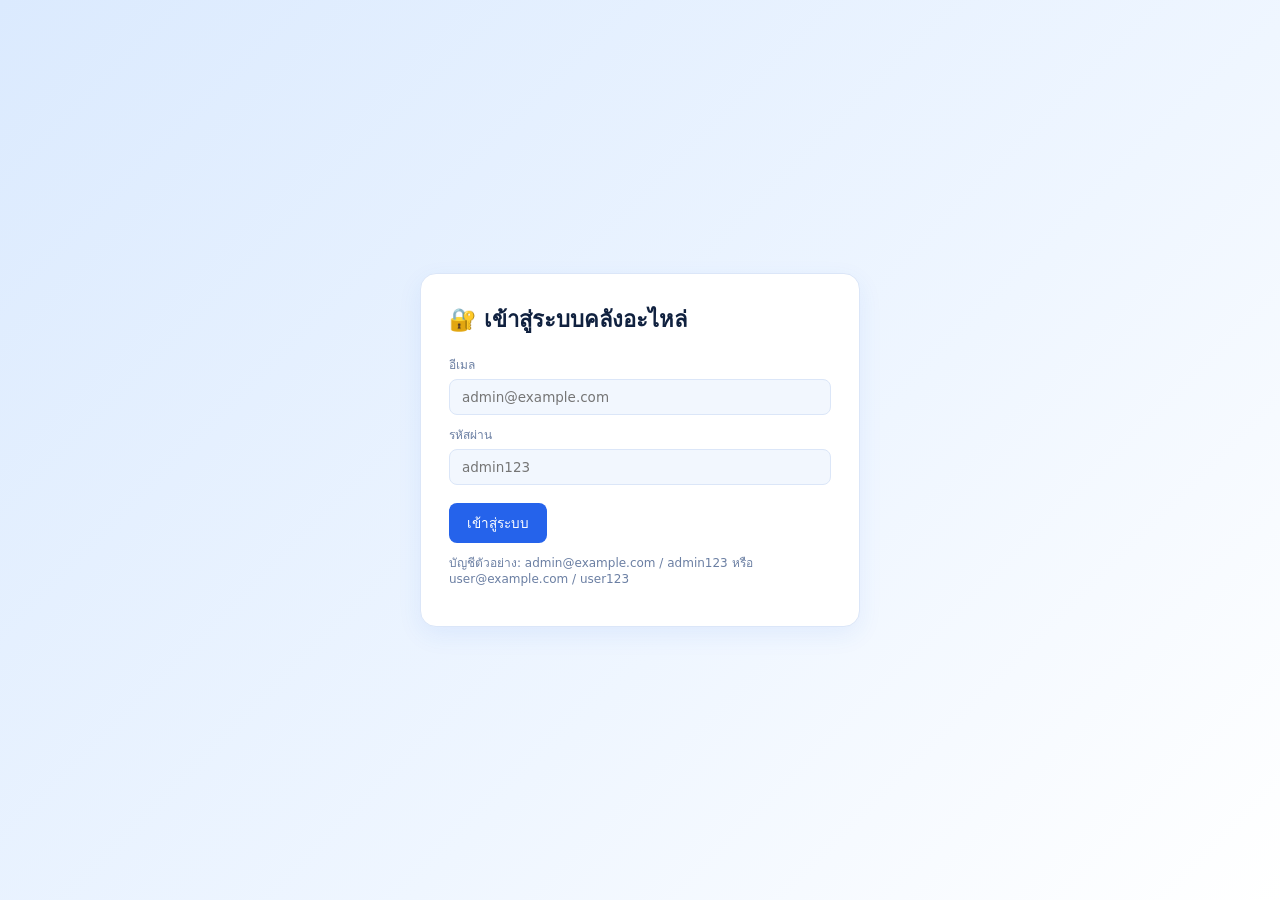
==== Spare_part_list_.html @ 5ebadc31 "Add files via upload" ====
<!DOCTYPE html>
<html lang="th">
<head>
<meta charset="UTF-8">
<meta name="viewport" content="width=device-width, initial-scale=1.0">
<title>Spare Part List — คลังอะไหล่</title>
<script src="https://cdnjs.cloudflare.com/ajax/libs/Chart.js/4.4.1/chart.umd.min.js"></script>
<script src="https://cdnjs.cloudflare.com/ajax/libs/jspdf/2.5.1/jspdf.umd.min.js"></script>
<script src="https://cdnjs.cloudflare.com/ajax/libs/jspdf-autotable/3.8.2/jspdf.plugin.autotable.min.js"></script>
<script src="https://cdnjs.cloudflare.com/ajax/libs/xlsx/0.18.5/xlsx.full.min.js"></script>
<link rel="stylesheet" href="styles.css">
</head>
<body>
<div id="login-screen" class="login-screen">
  <div class="login-card">
    <h2>🔐 เข้าสู่ระบบคลังอะไหล่</h2>
    <div class="form-group">
      <label>อีเมล</label>
      <input type="email" id="login-email" placeholder="admin@example.com">
    </div>
    <div class="form-group" style="margin-top:10px">
      <label>รหัสผ่าน</label>
      <input type="password" id="login-password" placeholder="admin123">
    </div>
    <div class="btn-row">
      <button class="btn btn-primary" onclick="handleLogin()">เข้าสู่ระบบ</button>
    </div>
    <div class="login-hint">บัญชีตัวอย่าง: admin@example.com / admin123 หรือ user@example.com / user123</div>
    <div id="login-message" class="login-message"></div>
  </div>
</div>

<div id="app-shell" class="shell hidden">
  <aside class="sidebar">
    <div class="sidebar-logo">
      <div class="logo-icon">⚙️</div>
      <div>
        <div class="logo-text">SpareParts</div>
        <div class="logo-sub">คลังอะไหล่</div>
      </div>
    </div>
    <nav>
      <div class="nav-section">หลัก</div>
      <div class="nav-item active" onclick="navigate('dashboard')">
        <span class="nav-icon">📊</span> Dashboard
      </div>
      <div class="nav-section">เบิกอะไหล่</div>
      <div class="nav-item" id="nav-shop" onclick="navigate('shop')">
        <span class="nav-icon">🛍️</span> เลือกอะไหล่
      </div>
      <div class="nav-item" id="nav-cart" onclick="navigate('cart')">
        <span class="nav-icon">🛒</span> ตะกร้าของฉัน
        <span class="nav-badge blue" id="cart-nav-badge" style="display:none">0</span>
      </div>
      <div class="nav-section">คลังสินค้า</div>
      <div class="nav-item" onclick="navigate('inventory')">
        <span class="nav-icon">📦</span> คลังอะไหล่
      </div>
      <div class="nav-item" id="nav-receive" onclick="navigate('receive')">
        <span class="nav-icon">⬇️</span> รับอะไหล่เข้า
      </div>
      <div class="nav-section">รายงาน</div>
      <div class="nav-item" id="nav-history" onclick="navigate('history')">
        <span class="nav-icon">📋</span> ประวัติการเบิก
      </div>
      <div class="nav-item" id="nav-lowstock" onclick="navigate('lowstock')">
        <span class="nav-icon">⚠️</span> แจ้งเตือนสต็อกต่ำ
        <span class="nav-badge" id="low-badge">0</span>
      </div>
      <div class="nav-item" onclick="navigate('recommend')">
        <span class="nav-icon">💡</span> ข้อแนะนำ
      </div>
    </nav>
  </aside>

  <main class="main">
    <div class="topbar">
      <div class="page-title" id="page-title">Dashboard</div>
      <div class="topbar-right">
        <div class="badge-alert" id="alert-btn" onclick="navigate('lowstock')" style="display:none">
          ⚠️ <span id="alert-count">0</span> รายการใกล้หมด
        </div>
        <button class="cart-fab" onclick="navigate('cart')" type="button" aria-label="ตะกร้าของฉัน" title="ตะกร้าของฉัน">
          🛒<span class="cart-count" id="cart-fab-badge" style="display:none">0</span>
        </button>
        <button class="theme-toggle" id="permission-toggle" onclick="openPermissionModal()" type="button" aria-label="Manage permissions" title="กำหนดสิทธิ์การใช้งาน">🔐</button>
        <button class="theme-toggle" id="theme-toggle" onclick="toggleTheme()" type="button" aria-label="Switch theme" title="สลับธีม">☾</button>
        <div class="local-pill" title="ข้อมูลบันทึกในเครื่องนี้ (localStorage)">🗄️ Local Storage</div>
        <div id="user-chip" class="user-chip" style="display:none"></div>
        <button id="logout-btn" class="btn btn-outline btn-sm" onclick="logout()" style="display:none">🚪 ออกระบบ</button>
        <div style="font-size:12px;color:var(--muted)" id="current-date"></div>
      </div>
    </div>

    <div class="content">
      <div class="page active" id="page-dashboard">
        <div class="stats-grid">
          <div class="stat-card blue">
            <div class="stat-label">อะไหล่ทั้งหมด</div>
            <div class="stat-value" id="stat-total">0</div>
            <div class="stat-sub">รายการในคลัง</div>
          </div>
          <div class="stat-card green">
            <div class="stat-label">รับเข้าเดือนนี้</div>
            <div class="stat-value" id="stat-received">0</div>
            <div class="stat-sub">รายการ</div>
          </div>
          <div class="stat-card amber">
            <div class="stat-label">เบิกเดือนนี้</div>
            <div class="stat-value" id="stat-withdrawn">0</div>
            <div class="stat-sub">รายการ</div>
          </div>
          <div class="stat-card red">
            <div class="stat-label">ใกล้หมดสต็อก</div>
            <div class="stat-value" id="stat-lowstock">0</div>
            <div class="stat-sub">รายการ</div>
          </div>
        </div>

        <div class="grid-3">
          <div class="card">
            <div class="card-header">
              <span class="card-title">การเบิกรายเดือน</span>
            </div>
            <div class="chart-container">
              <canvas id="chart-monthly"></canvas>
            </div>
          </div>
          <div class="card">
            <div class="card-header">
              <span class="card-title">ประเภทอะไหล่</span>
            </div>
            <div class="chart-container">
              <canvas id="chart-category"></canvas>
            </div>
          </div>
        </div>

        <div class="grid-2">
          <div class="card">
            <div class="card-header">
              <span class="card-title">อะไหล่ใกล้หมด</span>
              <span class="badge badge-red" id="dash-low-count">0 รายการ</span>
            </div>
            <div id="dash-lowstock-list"></div>
          </div>
          <div class="card">
            <div class="card-header">
              <span class="card-title">เบิกล่าสุด</span>
            </div>
            <div id="dash-recent-withdrawals"></div>
          </div>
        </div>
      </div>

      <div class="page" id="page-shop">
        <div id="shop-access-block" class="access-block hidden">คุณไม่มีสิทธิ์เบิกอะไหล่ในขณะนี้ โปรดติดต่อผู้ดูแลระบบ</div>
        <div id="shop-wrapper">
          <div class="card" style="margin-bottom:16px">
            <div class="search-bar" style="margin-bottom:0">
              <input type="text" id="shop-search" placeholder="🔍 ค้นหาชื่อหรือรหัสอะไหล่..." oninput="renderShop()">
              <select id="shop-cat" onchange="renderShop()">
                <option value="">ทุกประเภท</option>
              </select>
            </div>
          </div>
          <div class="shop-grid" id="shop-grid"></div>
        </div>
      </div>

      <div class="page" id="page-cart">
        <div id="cart-access-block" class="access-block hidden">คุณไม่มีสิทธิ์เบิกอะไหล่ในขณะนี้ โปรดติดต่อผู้ดูแลระบบ</div>
        <div id="cart-wrapper">
          <div class="grid-3">
            <div class="card">
              <div class="card-header">
                <span class="card-title">รายการในตะกร้า</span>
                <button class="btn btn-outline btn-sm" onclick="clearCart()">🗑️ ล้างตะกร้า</button>
              </div>
              <div id="cart-empty" class="empty hidden"><div class="empty-icon">🛒</div>ยังไม่มีอะไหล่ในตะกร้า<br><button class="btn btn-primary btn-sm" style="margin-top:14px" onclick="navigate('shop')">ไปเลือกอะไหล่</button></div>
              <div class="cart-list" id="cart-list"></div>
              <div class="cart-summary-bar hidden" id="cart-summary">
                <span style="color:var(--muted)">จำนวนรายการทั้งหมด</span>
                <span class="cart-total-badge"><span id="cart-total-count">0</span> ชิ้น</span>
              </div>
            </div>
            <div class="card hidden" id="cart-checkout-form">
              <div class="card-header"><span class="card-title">ยืนยันการเบิก</span></div>
              <div class="form-group">
                <label>คนเบิก</label>
                <input type="text" id="cart-withdrawer" placeholder="ชื่อ-สกุล">
              </div>
              <div class="form-group" style="margin-top:12px">
                <label>วันที่เบิก</label>
                <input type="date" id="cart-date">
              </div>
              <div class="form-group" style="margin-top:12px">
                <label>ผู้อนุมัติ</label>
                <select id="cart-approver">
                  <option value="สมชาย วิศวกร">สมชาย วิศวกร</option>
                  <option value="วิภา หัวหน้าคลัง">วิภา หัวหน้าคลัง</option>
                  <option value="ประยุทธ์ ผู้จัดการ">ประยุทธ์ ผู้จัดการ</option>
                </select>
              </div>
              <div class="form-group" style="margin-top:12px">
                <label>ใช้กับเครื่องจักร (Machine ID)</label>
                <input type="text" id="cart-machine" placeholder="เช่น TRIM-L01, GLUE-02">
              </div>
              <div class="btn-row">
                <button class="btn btn-primary" onclick="checkoutCart()">✅ ยืนยันการเบิก</button>
              </div>
            </div>
          </div>
        </div>
      </div>

      <div class="page" id="page-inventory">
        <div class="card">
          <div class="card-header">
            <span class="card-title">คลังอะไหล่ทั้งหมด</span>
            <div style="display:flex;gap:8px;flex-wrap:wrap">
              <button class="btn btn-outline btn-sm" onclick="exportExcel()">📊 Excel</button>
              <button class="btn btn-outline btn-sm" onclick="exportPDF()">📄 PDF</button>
              <button class="btn btn-primary btn-sm" onclick="openAddPart()">+ เพิ่มอะไหล่</button>
              <button class="btn btn-outline btn-sm" onclick="navigate('receive')">+ รับเข้า</button>
            </div>
          </div>
          <div class="search-bar">
            <input type="text" id="inv-search" placeholder="🔍 ค้นหาชื่อหรือรหัสอะไหล่..." oninput="renderInventory()">
            <select id="inv-cat" onchange="renderInventory()">
              <option value="">ทุกประเภท</option>
            </select>
          </div>
          <div class="table-wrap">
            <table>
              <thead>
                <tr>
                  <th>รหัส</th><th>รูปภาพ</th><th>ชื่ออะไหล่</th><th>ประเภท</th><th>จำนวน</th>
                  <th>ขั้นต่ำ</th><th>สถานะ</th><th>ที่เก็บ</th><th>อัปเดต</th><th></th>
                </tr>
              </thead>
              <tbody id="inv-tbody"></tbody>
            </table>
          </div>
        </div>
      </div>

      <div class="page" id="page-receive">
        <div class="card" style="max-width:680px">
          <div class="card-header">
            <span class="card-title">รับอะไหล่เข้าคลัง</span>
          </div>
          <div id="receive-access-block" class="access-block hidden">คุณไม่มีสิทธิ์รับอะไหล่เข้าในขณะนี้ โปรดติดต่อผู้ดูแลระบบ</div>
          <div id="receive-form-wrapper">
          <div class="form-grid">
            <div class="form-group">
              <label>วันที่รับเข้า</label>
              <input type="date" id="r-date">
            </div>
            <div class="form-group">
              <label>ผู้รับเข้า</label>
              <input type="text" id="r-receiver" placeholder="ชื่อ-สกุล">
            </div>
            <div class="form-group full">
              <label>ชื่ออะไหล่</label>
              <input type="text" id="r-name" placeholder="เช่น Bearing 6205-2RS">
            </div>
            <div class="form-group">
              <label>รหัสอะไหล่</label>
              <input type="text" id="r-code" placeholder="เช่น BRG-6205">
            </div>
            <div class="form-group">
              <label>ประเภท</label>
              <select id="r-category">
                <option value="Bearing">Bearing</option>
                <option value="Belt">Belt / สายพาน</option>
                <option value="Seal">Seal / โอริง</option>
                <option value="Sensor">Sensor</option>
                <option value="Motor">Motor / มอเตอร์</option>
                <option value="Cylinder">Cylinder / กระบอก</option>
                <option value="Gear">Gear / เฟือง</option>
                <option value="Filter">Filter</option>
                <option value="Other">อื่นๆ</option>
              </select>
            </div>
            <div class="form-group">
              <label>จำนวนที่รับเข้า</label>
              <input type="number" id="r-qty" placeholder="0" min="1">
            </div>
            <div class="form-group">
              <label>จำนวนขั้นต่ำ (แจ้งเตือน)</label>
              <input type="number" id="r-minqty" placeholder="5" min="0" value="5">
            </div>
            <div class="form-group">
              <label>ที่เก็บ (Bin/Shelf)</label>
              <input type="text" id="r-location" placeholder="เช่น A1-03">
            </div>
            <div class="form-group full">
              <label>แนบรูปภาพ (ตัวเลือก)</label>
              <input type="text" id="r-image-url" placeholder="ลิงก์รูปภาพ (ถ้ามี)">
            </div>
            <div class="form-group full">
              <label>หรือเลือกไฟล์รูปภาพ</label>
              <input type="file" id="r-image-file" accept="image/*">
            </div>
            <div class="form-group full">
              <label>ตัวอย่างภาพ</label>
              <div id="r-image-preview" class="img-preview">ไม่มีรูปภาพ</div>
            </div>
          </div>
          <div class="btn-row">
            <button class="btn btn-success" onclick="receivePart()">✅ บันทึกรับเข้า</button>
            <button class="btn btn-outline" onclick="clearReceiveForm()">ล้างฟอร์ม</button>
          </div>
          </div>
        </div>
      </div>

      <div class="page" id="page-history">
        <div class="card">
          <div class="card-header">
            <span class="card-title">ประวัติการเบิกอะไหล่</span>
            <div style="display:flex;gap:8px">
              <button class="btn btn-outline btn-sm" onclick="exportHistoryExcel()">📊 Excel</button>
              <button class="btn btn-outline btn-sm" onclick="exportHistoryPDF()">📄 PDF</button>
            </div>
          </div>
          <div class="search-bar">
            <input type="text" id="hist-search" placeholder="🔍 ค้นหาชื่อ/รหัส/เครื่องจักร..." oninput="renderHistory()">
            <input type="date" id="hist-date-from" onchange="renderHistory()" title="จากวันที่">
            <input type="date" id="hist-date-to" onchange="renderHistory()" title="ถึงวันที่">
            <select id="hist-machine" onchange="renderHistory()">
              <option value="">ทุกเครื่องจักร</option>
            </select>
          </div>
          <div class="table-wrap">
            <table>
              <thead>
                <tr>
                  <th>#</th><th>วันที่</th><th>รหัส</th><th>ชื่ออะไหล่</th>
                  <th>จำนวน</th><th>คนเบิก</th><th>เครื่องจักร</th><th>ผู้อนุมัติ</th>
                </tr>
              </thead>
              <tbody id="hist-tbody"></tbody>
            </table>
          </div>
        </div>
      </div>

      <div class="page" id="page-lowstock">
        <div class="card">
          <div class="card-header">
            <span class="card-title">อะไหล่ที่ต้องสั่งซื้อ / ใกล้หมด</span>
            <span class="badge badge-red" id="lowstock-count">0 รายการ</span>
          </div>
          <div class="table-wrap">
            <table>
              <thead>
                <tr>
                  <th>รหัส</th><th>ชื่ออะไหล่</th><th>ประเภท</th>
                  <th>คงเหลือ</th><th>ขั้นต่ำ</th><th>ที่เก็บ</th><th>สถานะ</th><th></th>
                </tr>
              </thead>
              <tbody id="ls-tbody"></tbody>
            </table>
          </div>
        </div>
      </div>

      <div class="page" id="page-recommend">
        <div class="grid-2">
          <div class="card">
            <div class="card-header"><span class="card-title">อะไหล่มักใช้คู่กัน</span></div>
            <div id="rec-pair-list"></div>
          </div>
          <div class="card">
            <div class="card-header"><span class="card-title">เครื่องจักรใช้อะไหล่บ่อย</span></div>
            <div id="rec-machine-list"></div>
          </div>
        </div>
        <div class="card">
          <div class="card-header"><span class="card-title">คำแนะนำจากระบบ</span></div>
          <div id="rec-advice-list"></div>
        </div>
      </div>
    </div>
  </main>
</div>

<div class="toast-wrap" id="toast-wrap"></div>
<div class="modal-bg" id="permission-modal-bg">
  <div class="modal" style="max-width:420px">
    <div class="modal-close" onclick="closePermissionModal()">×</div>
    <div class="modal-title">🔐 กำหนดสิทธิ์การใช้งาน</div>
    <div style="display:flex;flex-direction:column;gap:10px">
      <label style="display:flex;align-items:center;justify-content:space-between">
        <span>สิทธิ์ User สำหรับรับเข้า</span>
        <input type="checkbox" id="perm-receive">
      </label>
      <label style="display:flex;align-items:center;justify-content:space-between">
        <span>สิทธิ์ User สำหรับเบิก</span>
        <input type="checkbox" id="perm-withdraw">
      </label>
    </div>
    <div class="btn-row">
      <button class="btn btn-primary" onclick="savePermissions()">บันทึกสิทธิ์</button>
      <button class="btn btn-outline" onclick="closePermissionModal()">ปิด</button>
    </div>
  </div>
</div>
<div class="image-preview-modal" id="image-preview-modal" onclick="closeImagePreview()">
  <span class="image-preview-close" onclick="closeImagePreview(event)">×</span>
  <img id="image-preview-img" src="" alt="Preview">
</div>

<div class="modal-bg" id="edit-modal-bg">
  <div class="modal">
    <span class="modal-close" onclick="closeEditModal()">✕</span>
    <div class="modal-title" id="edit-modal-title">✏️ เพิ่ม/แก้ไขอะไหล่</div>
    <div class="form-grid">
      <div class="form-group full">
        <label>ชื่ออะไหล่</label>
        <input type="text" id="edit-name" placeholder="เช่น Bearing 6205-2RS">
      </div>
      <div class="form-group full">
        <label>รูปภาพ (เลือกไฟล์หรือใส่ URL)</label>
        <input type="file" id="edit-image-file" accept="image/*">
        <input type="text" id="edit-image-url" placeholder="https://... หรือ data:image/..." style="margin-top:8px">
        <div class="img-preview" id="edit-image-preview">ไม่มีรูปภาพ</div>
      </div>
      <div class="form-group">
        <label>รหัสอะไหล่</label>
        <input type="text" id="edit-code" placeholder="เช่น BRG-6205">
      </div>
      <div class="form-group">
        <label>ประเภท</label>
        <select id="edit-category">
          <option value="Bearing">Bearing</option>
          <option value="Belt">Belt / สายพาน</option>
          <option value="Seal">Seal / โอริง</option>
          <option value="Sensor">Sensor</option>
          <option value="Motor">Motor / มอเตอร์</option>
          <option value="Cylinder">Cylinder / กระบอก</option>
          <option value="Gear">Gear / เฟือง</option>
          <option value="Filter">Filter</option>
          <option value="Other">อื่นๆ</option>
        </select>
      </div>
      <div class="form-group">
        <label>จำนวนคงเหลือ</label>
        <input type="number" id="edit-qty" min="0" value="0">
      </div>
      <div class="form-group">
        <label>ขั้นต่ำแจ้งเตือน</label>
        <input type="number" id="edit-minqty" min="0" value="5">
      </div>
      <div class="form-group full">
        <label>ที่เก็บ</label>
        <input type="text" id="edit-location" placeholder="เช่น A1-03">
      </div>
    </div>
    <div class="btn-row">
      <button class="btn btn-primary" onclick="saveEditedPart()">💾 บันทึก</button>
      <button class="btn btn-outline" onclick="closeEditModal()">ยกเลิก</button>
    </div>
  </div>
</div>

<div class="modal-bg" id="modal-bg">
  <div class="modal">
    <span class="modal-close" onclick="closeModal()">✕</span>
    <div class="modal-title">🛒 สั่งซื้อ / เติมสต็อก</div>
    <p style="color:var(--muted);font-size:13px;margin-bottom:16px">กรอกจำนวนที่ต้องการสั่งซื้อเพิ่ม</p>
    <div class="form-group">
      <label>อะไหล่</label>
      <input type="text" id="modal-part-name" readonly style="opacity:.7">
    </div>
    <div class="form-group" style="margin-top:10px">
      <label>จำนวนที่สั่งซื้อ</label>
      <input type="number" id="modal-qty" placeholder="0" min="1">
    </div>
    <div class="btn-row">
      <button class="btn btn-primary" onclick="confirmRestock()">✅ ยืนยัน</button>
      <button class="btn btn-outline" onclick="closeModal()">ยกเลิก</button>
    </div>
  </div>
</div>

<script src="app.js"></script>
</body>
</html>
---- styles.css ----
:root {
  --bg: #eef4fd;
  --surface: #ffffff;
  --surface2: #f2f7fe;
  --border: #dbe6f8;
  --accent: #2563eb;
  --accent2: #3b82f6;
  --accent-soft: rgba(37, 99, 235, 0.09);
  --green: #16a34a;
  --amber: #d97706;
  --red: #dc2626;
  --text: #10213f;
  --muted: #6b7fa3;
  --divider: rgba(37, 99, 235, 0.08);
  --font: 'Segoe UI', system-ui, sans-serif;
  --mono: 'Consolas', monospace;
  --radius: 12px;
  --shadow: 0 8px 24px rgba(37, 99, 235, 0.08);
}

body.dark-mode {
  --bg: #070b16;
  --surface: #0f1729;
  --surface2: #161f36;
  --border: #223055;
  --accent: #3b82f6;
  --accent2: #60a5fa;
  --accent-soft: rgba(59, 130, 246, 0.16);
  --green: #2ecf95;
  --amber: #f5a623;
  --red: #ff5f5f;
  --text: #eef3ff;
  --muted: #8ea0c9;
  --divider: rgba(255, 255, 255, 0.08);
  --shadow: 0 8px 28px rgba(0, 0, 0, 0.45);
}
* { box-sizing: border-box; margin: 0; padding: 0; }
body { background: var(--bg); color: var(--text); font-family: var(--font); font-size: 14px; min-height: 100vh; transition: background 0.2s ease, color 0.2s ease; }

/* LAYOUT */
.shell { display: flex; min-height: 100vh; }
.sidebar {
  width: 220px; min-height: 100vh; background: var(--surface);
  border-right: 1px solid var(--border); display: flex; flex-direction: column;
  position: fixed; top: 0; left: 0; bottom: 0; z-index: 100;
}
.sidebar-logo {
  padding: 24px 20px 18px; border-bottom: 1px solid var(--border);
  display: flex; align-items: center; gap: 10px;
}
.logo-icon { width: 32px; height: 32px; background: linear-gradient(135deg, var(--accent), var(--accent2)); border-radius: 9px;
  display: flex; align-items: center; justify-content: center; font-size: 16px; color: #fff; }
.logo-text { font-weight: 700; font-size: 15px; letter-spacing: 0.3px; }
.logo-sub { font-size: 10px; color: var(--muted); }
nav { flex: 1; padding: 12px 0; }
.nav-section { padding: 8px 16px 4px; font-size: 10px; text-transform: uppercase; letter-spacing: 1px; color: var(--muted); }
.nav-item {
  display: flex; align-items: center; gap: 10px; padding: 9px 20px;
  color: var(--muted); cursor: pointer; border-left: 3px solid transparent;
  transition: all 0.15s; font-size: 13.5px;
}
.nav-item:hover { color: var(--text); background: var(--accent-soft); }
.nav-item.active { color: var(--accent); border-left-color: var(--accent); background: var(--accent-soft); }
.nav-item.disabled { opacity: 0.45; pointer-events: none; }
.nav-icon { font-size: 15px; width: 18px; text-align: center; }
.nav-badge { margin-left: auto; background: var(--red); color: #fff; font-size: 10px; padding: 1px 6px; border-radius: 10px; }
.nav-badge.blue { background: var(--accent); }
.main { margin-left: 220px; flex: 1; }
.topbar {
  position: sticky; top: 0; z-index: 50; background: color-mix(in srgb, var(--surface) 90%, transparent); backdrop-filter: blur(8px);
  border-bottom: 1px solid var(--border); padding: 14px 28px;
  display: flex; align-items: center; justify-content: space-between;
}
.page-title { font-size: 17px; font-weight: 600; }
.topbar-right { display: flex; align-items: center; gap: 12px; }
.badge-alert {
  background: var(--red); color: #fff; font-size: 11px; font-weight: 600;
  padding: 3px 10px; border-radius: 20px; display: flex; align-items: center; gap: 5px; cursor: pointer;
}
.cart-fab {
  position: relative; display: inline-flex; align-items: center; justify-content: center;
  width: 38px; height: 38px; border-radius: 50%; border: 1px solid var(--border);
  background: var(--surface2); color: var(--text); cursor: pointer; font-size: 16px;
  transition: transform 0.15s ease, border-color 0.15s ease, background 0.15s ease;
}
.cart-fab:hover { transform: translateY(-1px); border-color: var(--accent); background: var(--accent-soft); }
.cart-fab .cart-count {
  position: absolute; top: -5px; right: -5px; background: var(--red); color: #fff;
  font-size: 10px; font-weight: 700; min-width: 17px; height: 17px; border-radius: 50%;
  display: flex; align-items: center; justify-content: center; padding: 0 3px; border: 2px solid var(--surface);
}
.local-pill {
  display: inline-flex; align-items: center; gap: 6px; padding: 6px 10px;
  border-radius: 999px; font-size: 11px; font-weight: 600;
  background: var(--accent-soft); color: var(--accent); border: 1px solid rgba(37,99,235,0.2);
}
.local-pill::before { content: ''; width: 7px; height: 7px; border-radius: 50%; background: var(--green); }
.theme-toggle {
  border: 1px solid var(--border); background: var(--surface2); color: var(--text);
  width: 38px; height: 38px; border-radius: 50%; cursor: pointer; font-size: 15px;
  display: inline-flex; align-items: center; justify-content: center; transition: transform 0.2s ease, background 0.2s ease, border-color 0.2s ease;
}
.theme-toggle:hover { transform: translateY(-1px); border-color: var(--accent); background: var(--accent-soft); }
.content { padding: 24px 28px; }

/* CARDS */
.card {
  background: var(--surface); border: 1px solid var(--border); border-radius: var(--radius);
  padding: 20px; box-shadow: var(--shadow);
}
.card-header { display: flex; align-items: center; justify-content: space-between; margin-bottom: 16px; flex-wrap: wrap; gap: 10px; }
.card-title { font-size: 13px; font-weight: 600; text-transform: uppercase; letter-spacing: 0.5px; color: var(--muted); }

/* STATS GRID */
.stats-grid { display: grid; grid-template-columns: repeat(4, 1fr); gap: 16px; margin-bottom: 20px; }
.stat-card {
  background: var(--surface); border: 1px solid var(--border); border-radius: var(--radius);
  padding: 18px 20px; position: relative; overflow: hidden;
}
.stat-card::before {
  content: ''; position: absolute; top: 0; left: 0; right: 0; height: 3px;
}
.stat-card.blue::before { background: linear-gradient(90deg, var(--accent), var(--accent2)); }
.stat-card.green::before { background: var(--green); }
.stat-card.amber::before { background: var(--amber); }
.stat-card.red::before { background: var(--red); }
.stat-label { font-size: 11px; color: var(--muted); text-transform: uppercase; letter-spacing: 0.5px; margin-bottom: 8px; }
.stat-value { font-size: 28px; font-weight: 700; font-family: var(--mono); }
.stat-sub { font-size: 11px; color: var(--muted); margin-top: 4px; }

/* GRID LAYOUTS */
.grid-2 { display: grid; grid-template-columns: 1fr 1fr; gap: 16px; margin-bottom: 20px; }
.grid-3 { display: grid; grid-template-columns: 2fr 1fr; gap: 16px; margin-bottom: 20px; }

/* TABLE */
.table-wrap { overflow-x: auto; }
table { width: 100%; border-collapse: collapse; font-size: 13px; }
th { text-align: left; padding: 10px 12px; font-size: 11px; text-transform: uppercase; letter-spacing: 0.5px; color: var(--muted); border-bottom: 1px solid var(--border); }
td { padding: 10px 12px; border-bottom: 1px solid var(--divider); }
tr:hover td { background: var(--accent-soft); }
tr:last-child td { border-bottom: none; }

/* BADGES */
.badge { display: inline-block; padding: 2px 8px; border-radius: 6px; font-size: 11px; font-weight: 600; }
.badge-green { background: rgba(22,163,74,0.12); color: var(--green); }
.badge-amber { background: rgba(217,119,6,0.12); color: var(--amber); }
.badge-red { background: rgba(220,38,38,0.12); color: var(--red); }
.badge-blue { background: rgba(37,99,235,0.12); color: var(--accent); }

/* FORMS */
.form-grid { display: grid; grid-template-columns: 1fr 1fr; gap: 14px; }
.form-group { display: flex; flex-direction: column; gap: 5px; }
.form-group.full { grid-column: 1/-1; }
label { font-size: 12px; color: var(--muted); font-weight: 500; }
input, select, textarea {
  background: var(--surface2); border: 1px solid var(--border); border-radius: 8px;
  color: var(--text); padding: 9px 12px; font-size: 13.5px; font-family: var(--font);
  transition: border-color 0.15s; outline: none;
}
input:focus, select:focus, textarea:focus { border-color: var(--accent); }
select option { background: var(--surface2); }
.btn {
  display: inline-flex; align-items: center; gap: 7px; padding: 9px 18px;
  border-radius: 8px; border: none; cursor: pointer; font-size: 13.5px; font-weight: 500;
  font-family: var(--font); transition: all 0.15s;
}
.btn-primary { background: var(--accent); color: #fff; }
.btn-primary:hover { background: var(--accent2); }
.btn-primary:disabled { opacity: 0.5; cursor: not-allowed; }
.btn-success { background: var(--green); color: #06210f; }
.btn-success:hover { opacity: 0.88; }
.btn-outline { background: transparent; border: 1px solid var(--border); color: var(--text); }
.btn-outline:hover { border-color: var(--accent); color: var(--accent); }
.btn-danger { background: rgba(220,38,38,0.1); color: var(--red); border: 1px solid rgba(220,38,38,0.25); }
.btn-sm { padding: 5px 11px; font-size: 12px; }
.btn-row { display: flex; gap: 10px; margin-top: 18px; flex-wrap: wrap; }

/* LOGIN / APP STATE */
.hidden { display: none !important; }
.login-screen {
  position: fixed; inset: 0; z-index: 1000; background: linear-gradient(135deg, #dbeafe, #eff6ff 60%, #ffffff);
  display: flex; align-items: center; justify-content: center; padding: 24px;
}
body.dark-mode .login-screen {
  background: linear-gradient(135deg, rgba(7,11,22,0.98), rgba(15,23,41,0.94));
}
.login-card {
  width: min(440px, 100%); background: var(--surface); border: 1px solid var(--border); border-radius: 16px;
  padding: 28px; box-shadow: var(--shadow);
}
.login-card h2 { font-size: 22px; margin-bottom: 18px; }
.login-hint { font-size: 12px; color: var(--muted); margin-top: 10px; }
.login-message { margin-top: 12px; color: var(--red); font-size: 13px; }
.user-chip {
  display: inline-flex; align-items: center; gap: 8px; padding: 7px 10px; border-radius: 999px;
  background: var(--accent-soft); color: var(--accent); border: 1px solid rgba(37, 99, 235, 0.2);
  font-size: 12px;
}
.img-preview {
  margin-top: 8px; width: 100%; min-height: 84px; border: 1px dashed var(--border); border-radius: 8px;
  display: flex; align-items: center; justify-content: center; background: var(--surface2); overflow: hidden;
}
.img-preview img { width: 100%; height: 100%; object-fit: cover; }
.thumb { width: 48px; height: 48px; object-fit: cover; border-radius: 8px; border: 1px solid var(--border); cursor: zoom-in; transition: transform 0.18s ease, box-shadow 0.18s ease; }
.thumb:hover { transform: scale(3.2); box-shadow: 0 12px 28px rgba(0,0,0,0.25); z-index: 20; position: relative; }

.image-preview-modal {
  position: fixed; inset: 0; z-index: 300; background: rgba(10,20,40,0.72); backdrop-filter: blur(4px);
  display: none; align-items: center; justify-content: center; padding: 24px;
}
.image-preview-modal.open { display: flex; }
.image-preview-modal img {
  max-width: 92vw; max-height: 86vh; border-radius: 14px; border: 2px solid rgba(255,255,255,0.3);
  box-shadow: 0 20px 45px rgba(0,0,0,0.3); object-fit: contain; background: var(--surface);
}
.image-preview-close {
  position: absolute; top: 18px; right: 20px; color: white; font-size: 28px; cursor: pointer;
}

/* PAGE SECTION */
.page { display: none; }
.page.active { display: block; }

/* SEARCH BAR */
.search-bar { display: flex; gap: 10px; margin-bottom: 16px; align-items: center; flex-wrap: wrap; }
.search-bar input { flex: 1; min-width: 180px; }
.search-bar select { width: 160px; }

/* LOW STOCK LIST */
.low-stock-item {
  display: flex; align-items: center; justify-content: space-between;
  padding: 10px 0; border-bottom: 1px solid var(--divider);
}
.low-stock-item:last-child { border-bottom: none; }
.ls-name { font-weight: 500; font-size: 13px; }
.ls-code { font-size: 11px; color: var(--muted); font-family: var(--mono); }
.ls-bar-wrap { flex: 1; margin: 0 14px; }
.ls-bar { height: 5px; background: var(--surface2); border-radius: 3px; overflow: hidden; }
.ls-bar-fill { height: 100%; border-radius: 3px; }

/* RECOMMENDATION */
.rec-item {
  display: flex; gap: 12px; padding: 12px 0; border-bottom: 1px solid var(--divider);
  align-items: flex-start;
}
.rec-item:last-child { border-bottom: none; }
.rec-icon { width: 32px; height: 32px; border-radius: 8px; display: flex; align-items: center; justify-content: center; font-size: 15px; flex-shrink: 0; }
.rec-body { flex: 1; }
.rec-title { font-weight: 500; font-size: 13px; margin-bottom: 3px; }
.rec-desc { font-size: 12px; color: var(--muted); line-height: 1.5; }

/* MODAL */
.modal-bg {
  display: none; position: fixed; inset: 0; z-index: 200;
  background: rgba(10,20,40,0.55); backdrop-filter: blur(3px);
  align-items: center; justify-content: center;
}
.modal-bg.open { display: flex; }
.modal {
  background: var(--surface); border: 1px solid var(--border); border-radius: 14px;
  padding: 28px; width: 90%; max-width: 560px; max-height: 90vh; overflow-y: auto;
}
.modal-title { font-size: 16px; font-weight: 600; margin-bottom: 20px; }
.modal-close { float: right; cursor: pointer; color: var(--muted); font-size: 20px; line-height: 1; }

/* TOAST */
.toast-wrap { position: fixed; bottom: 24px; right: 24px; z-index: 999; display: flex; flex-direction: column; gap: 8px; }
.toast {
  background: var(--surface); border: 1px solid var(--border); border-radius: 10px;
  padding: 12px 18px; font-size: 13px; display: flex; align-items: center; gap: 10px;
  box-shadow: var(--shadow); animation: slideIn 0.2s ease;
  min-width: 260px;
}
.toast.success { border-left: 3px solid var(--green); }
.toast.error { border-left: 3px solid var(--red); }
.toast.info { border-left: 3px solid var(--accent); }
@keyframes slideIn { from { transform: translateX(40px); opacity: 0; } to { transform: none; opacity: 1; } }

/* EMPTY STATE */
.empty { text-align: center; padding: 48px 20px; color: var(--muted); }
.empty-icon { font-size: 40px; margin-bottom: 12px; }
.access-block { padding: 18px; border: 1px dashed var(--border); border-radius: 10px; background: var(--accent-soft); color: var(--text); }

/* CHART CONTAINER */
.chart-container { position: relative; height: 200px; }

/* ===== SHOP (product grid, Shopee/Lazada style) ===== */
.shop-grid {
  display: grid; grid-template-columns: repeat(auto-fill, minmax(200px, 1fr)); gap: 16px;
}
.product-card {
  background: var(--surface); border: 1px solid var(--border); border-radius: 14px;
  overflow: hidden; display: flex; flex-direction: column; box-shadow: var(--shadow);
  transition: transform 0.15s ease, box-shadow 0.15s ease;
}
.product-card:hover { transform: translateY(-2px); box-shadow: 0 12px 28px rgba(37,99,235,0.14); }
.product-img-wrap { position: relative; aspect-ratio: 1/1; background: var(--surface2); }
.product-img-wrap img { width: 100%; height: 100%; object-fit: cover; display: block; }
.product-stock-badge { position: absolute; top: 8px; left: 8px; }
.product-cat-badge { position: absolute; top: 8px; right: 8px; }
.product-body { padding: 12px; display: flex; flex-direction: column; gap: 6px; flex: 1; }
.product-name { font-weight: 600; font-size: 13.5px; line-height: 1.35; min-height: 36px; }
.product-code { font-size: 11px; color: var(--muted); font-family: var(--mono); }
.product-stock-line { font-size: 12px; color: var(--muted); }
.product-footer { margin-top: auto; display: flex; flex-direction: column; gap: 8px; padding-top: 4px; }
.qty-stepper { display: flex; align-items: center; border: 1px solid var(--border); border-radius: 8px; overflow: hidden; width: fit-content; background: var(--surface2); }
.qty-stepper button { width: 28px; height: 28px; border: none; background: transparent; cursor: pointer; font-size: 14px; color: var(--text); }
.qty-stepper button:hover { background: var(--accent-soft); color: var(--accent); }
.qty-stepper input { width: 40px; height: 28px; text-align: center; border: none; background: transparent; font-size: 13px; color: var(--text); }
.add-cart-btn { width: 100%; justify-content: center; }
.in-cart-pill {
  font-size: 11px; background: var(--accent-soft); color: var(--accent); padding: 4px 9px;
  border-radius: 20px; display: inline-flex; gap: 4px; align-items: center; width: fit-content; font-weight: 600;
}
.product-out { opacity: 0.55; }

/* ===== CART ===== */
.cart-list { display: flex; flex-direction: column; }
.cart-row {
  display: flex; align-items: center; gap: 14px; padding: 14px 0; border-bottom: 1px solid var(--divider);
}
.cart-row:last-child { border-bottom: none; }
.cart-row img { width: 56px; height: 56px; object-fit: cover; border-radius: 8px; border: 1px solid var(--border); flex-shrink: 0; }
.cart-row-info { flex: 1; min-width: 0; }
.cart-row-name { font-weight: 600; font-size: 13.5px; }
.cart-row-meta { font-size: 11px; color: var(--muted); font-family: var(--mono); }
.cart-row-actions { display: flex; align-items: center; gap: 10px; }
.cart-summary-bar {
  display: flex; align-items: center; justify-content: space-between; padding-top: 14px; margin-top: 6px;
  border-top: 1px solid var(--border); font-size: 13px;
}
.cart-total-badge { font-family: var(--mono); font-weight: 700; color: var(--accent); font-size: 16px; }

/* SCROLLBAR */
::-webkit-scrollbar { width: 6px; height: 6px; }
::-webkit-scrollbar-track { background: transparent; }
::-webkit-scrollbar-thumb { background: var(--border); border-radius: 3px; }

@media (max-width: 720px) {
  .sidebar { display: none; }
  .main { margin-left: 0; }
  .stats-grid, .grid-2, .grid-3, .form-grid { grid-template-columns: 1fr; }
}
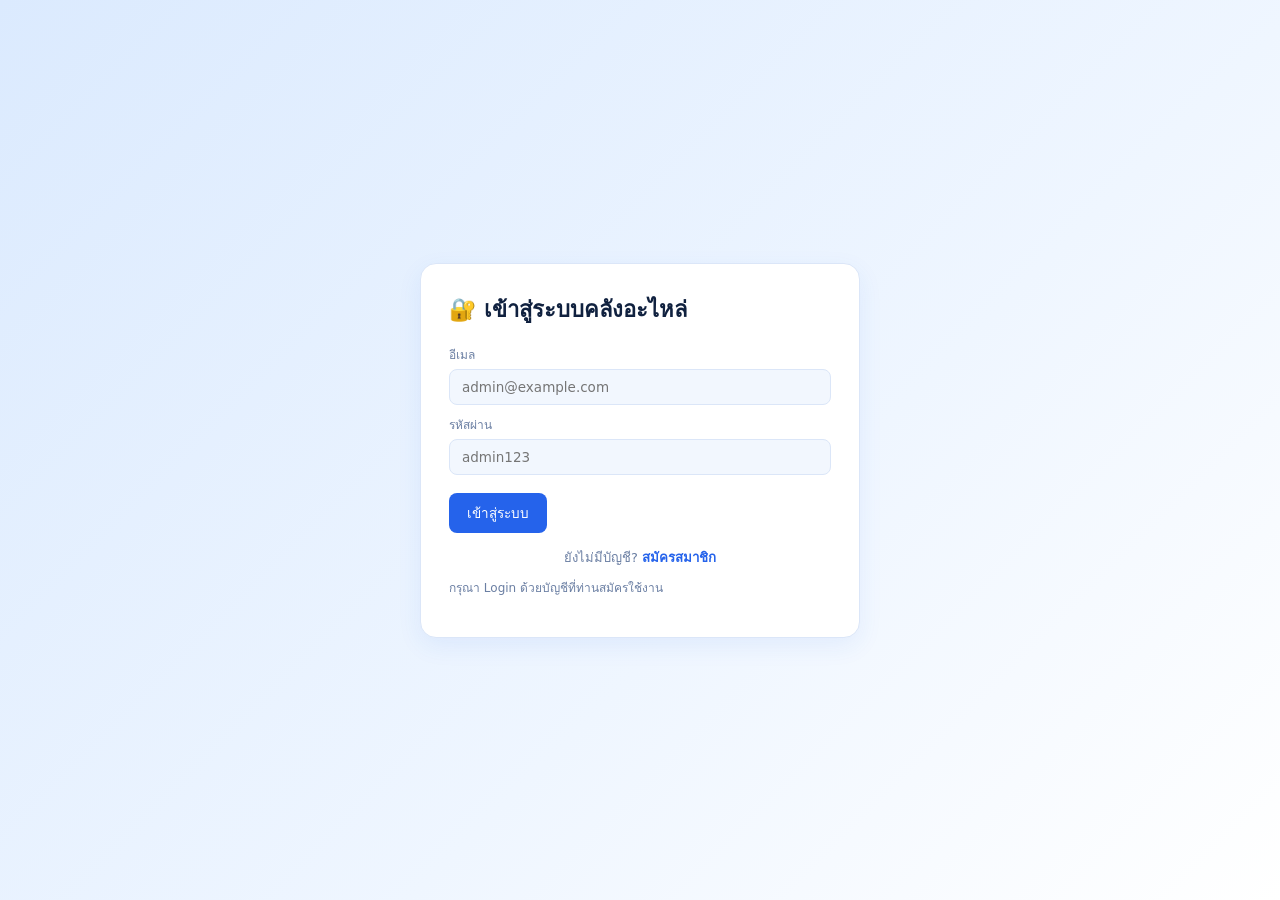
==== commit 29c40428: "Add files via upload" ====
--- a/Spare_part_list_.html
+++ b/Spare_part_list_.html
@@ -3,7 +3,7 @@
 <head>
 <meta charset="UTF-8">
 <meta name="viewport" content="width=device-width, initial-scale=1.0">
-<title>Spare Part List — คลังอะไหล่</title>
+<title>"WAREHOUSE SYSTEM" — คลังอะไหล่</title>
 <script src="https://cdnjs.cloudflare.com/ajax/libs/Chart.js/4.4.1/chart.umd.min.js"></script>
 <script src="https://cdnjs.cloudflare.com/ajax/libs/jspdf/2.5.1/jspdf.umd.min.js"></script>
 <script src="https://cdnjs.cloudflare.com/ajax/libs/jspdf-autotable/3.8.2/jspdf.plugin.autotable.min.js"></script>
@@ -11,6 +11,12 @@
 <link rel="stylesheet" href="styles.css">
 </head>
 <body>
+<div id="loading-overlay" class="loading-overlay hidden" role="status" aria-live="polite">
+  <div class="loading-box">
+    <div class="loading-spinner" aria-hidden="true"></div>
+    <div id="loading-message">กำลังโหลด...</div>
+  </div>
+</div>
 <div id="login-screen" class="login-screen">
   <div class="login-card">
     <h2>🔐 เข้าสู่ระบบคลังอะไหล่</h2>
@@ -25,7 +31,28 @@
     <div class="btn-row">
       <button class="btn btn-primary" onclick="handleLogin()">เข้าสู่ระบบ</button>
     </div>
-    <div class="login-hint">บัญชีตัวอย่าง: admin@example.com / admin123 หรือ user@example.com / user123</div>
+    <div class="login-register-link">
+      ยังไม่มีบัญชี? <button class="btn-link" type="button" onclick="toggleRegistration()">สมัครสมาชิก</button>
+    </div>
+    <div id="registration-form" class="registration-form hidden">
+      <div class="form-group">
+        <label>ชื่อผู้ใช้</label>
+        <input type="text" id="register-name" placeholder="ชื่อ-สกุล">
+      </div>
+      <div class="form-group" style="margin-top:10px">
+        <label>อีเมล</label>
+        <input type="email" id="register-email" placeholder="user@example.com">
+      </div>
+      <div class="form-group" style="margin-top:10px">
+        <label>รหัสผ่าน (อย่างน้อย 6 ตัวอักษร)</label>
+        <input type="password" id="register-password" placeholder="รหัสผ่าน">
+      </div>
+      <div class="btn-row">
+        <button class="btn btn-success" type="button" onclick="handleRegistration()">สมัครสมาชิก</button>
+        <button class="btn btn-outline" type="button" onclick="toggleRegistration(false)">ยกเลิก</button>
+      </div>
+    </div>
+    <div class="login-hint">กรุณา Login ด้วยบัญชีที่ท่านสมัครใช้งาน</div>
     <div id="login-message" class="login-message"></div>
   </div>
 </div>
@@ -35,7 +62,7 @@
     <div class="sidebar-logo">
       <div class="logo-icon">⚙️</div>
       <div>
-        <div class="logo-text">SpareParts</div>
+        <div class="logo-text">WAREHOUSE SYSTEM</div>
         <div class="logo-sub">คลังอะไหล่</div>
       </div>
     </div>
@@ -80,12 +107,15 @@
         <div class="badge-alert" id="alert-btn" onclick="navigate('lowstock')" style="display:none">
           ⚠️ <span id="alert-count">0</span> รายการใกล้หมด
         </div>
+        <div class="badge-alert approval-alert" id="approval-alert" onclick="navigate('history')" style="display:none">
+          🔔 <span id="approval-alert-count">0</span> คำขอรออนุมัติ
+        </div>
         <button class="cart-fab" onclick="navigate('cart')" type="button" aria-label="ตะกร้าของฉัน" title="ตะกร้าของฉัน">
           🛒<span class="cart-count" id="cart-fab-badge" style="display:none">0</span>
         </button>
-        <button class="theme-toggle" id="permission-toggle" onclick="openPermissionModal()" type="button" aria-label="Manage permissions" title="กำหนดสิทธิ์การใช้งาน">🔐</button>
         <button class="theme-toggle" id="theme-toggle" onclick="toggleTheme()" type="button" aria-label="Switch theme" title="สลับธีม">☾</button>
-        <div class="local-pill" title="ข้อมูลบันทึกในเครื่องนี้ (localStorage)">🗄️ Local Storage</div>
+        <button class="theme-toggle" id="language-toggle" onclick="toggleLanguage()" type="button" aria-label="Switch language" title="เปลี่ยนภาษา">EN</button>
+        <div class="local-pill" title="ข้อมูลหลักบันทึกใน Firebase และรูปภาพบันทึกใน Cloudinary">☁️ Firebase + Cloudinary</div>
         <div id="user-chip" class="user-chip" style="display:none"></div>
         <button id="logout-btn" class="btn btn-outline btn-sm" onclick="logout()" style="display:none">🚪 ออกระบบ</button>
         <div style="font-size:12px;color:var(--muted)" id="current-date"></div>
@@ -105,6 +135,11 @@
             <div class="stat-value" id="stat-received">0</div>
             <div class="stat-sub">รายการ</div>
           </div>
+          <div class="stat-card green">
+            <div class="stat-label">มูลค่ารับเข้าเดือนนี้</div>
+            <div class="stat-value" id="stat-received-value">฿0</div>
+            <div class="stat-sub">รวมราคาสินค้าที่รับเข้า</div>
+          </div>
           <div class="stat-card amber">
             <div class="stat-label">เบิกเดือนนี้</div>
             <div class="stat-value" id="stat-withdrawn">0</div>
@@ -115,6 +150,19 @@
             <div class="stat-value" id="stat-lowstock">0</div>
             <div class="stat-sub">รายการ</div>
           </div>
+          <div class="stat-card blue">
+            <div class="stat-label">มูลค่าสต็อกปัจจุบัน</div>
+            <div class="stat-value" id="stat-stock-value">฿0</div>
+            <div class="stat-sub">คำนวณจากราคาต่อหน่วย</div>
+          </div>
+        </div>
+
+        <div class="card hidden" id="pending-users-card">
+          <div class="card-header">
+            <span class="card-title">ผู้สมัครใหม่ที่รออนุมัติ</span>
+            <span class="badge badge-amber" id="pending-users-count">0 คน</span>
+          </div>
+          <div id="pending-users-list"></div>
         </div>
 
         <div class="grid-3">
@@ -188,7 +236,7 @@
               <div class="card-header"><span class="card-title">ยืนยันการเบิก</span></div>
               <div class="form-group">
                 <label>คนเบิก</label>
-                <input type="text" id="cart-withdrawer" placeholder="ชื่อ-สกุล">
+                <input type="text" id="cart-withdrawer" placeholder="ชื่อ-สกุล" readonly>
               </div>
               <div class="form-group" style="margin-top:12px">
                 <label>วันที่เบิก</label>
@@ -197,9 +245,7 @@
               <div class="form-group" style="margin-top:12px">
                 <label>ผู้อนุมัติ</label>
                 <select id="cart-approver">
-                  <option value="สมชาย วิศวกร">สมชาย วิศวกร</option>
-                  <option value="วิภา หัวหน้าคลัง">วิภา หัวหน้าคลัง</option>
-                  <option value="ประยุทธ์ ผู้จัดการ">ประยุทธ์ ผู้จัดการ</option>
+                  <option value="">กำลังโหลดรายชื่อ Admin...</option>
                 </select>
               </div>
               <div class="form-group" style="margin-top:12px">
@@ -221,8 +267,7 @@
             <div style="display:flex;gap:8px;flex-wrap:wrap">
               <button class="btn btn-outline btn-sm" onclick="exportExcel()">📊 Excel</button>
               <button class="btn btn-outline btn-sm" onclick="exportPDF()">📄 PDF</button>
-              <button class="btn btn-primary btn-sm" onclick="openAddPart()">+ เพิ่มอะไหล่</button>
-              <button class="btn btn-outline btn-sm" onclick="navigate('receive')">+ รับเข้า</button>
+              <button class="btn btn-primary btn-sm" onclick="navigate('receive')">+ รับเข้า / เพิ่มรายการ</button>
             </div>
           </div>
           <div class="search-bar">
@@ -272,20 +317,25 @@
             <div class="form-group">
               <label>ประเภท</label>
               <select id="r-category">
-                <option value="Bearing">Bearing</option>
+                <option value="Tool">Tool / เครื่องมือ</option>
+                <option value="Bearing">Bearing / ลูกปืน</option>
                 <option value="Belt">Belt / สายพาน</option>
                 <option value="Seal">Seal / โอริง</option>
-                <option value="Sensor">Sensor</option>
+                <option value="Sensor">Sensor / เซ็นเซอร์</option>
                 <option value="Motor">Motor / มอเตอร์</option>
                 <option value="Cylinder">Cylinder / กระบอก</option>
                 <option value="Gear">Gear / เฟือง</option>
-                <option value="Filter">Filter</option>
-                <option value="Other">อื่นๆ</option>
+                <option value="Filter">Filter / ตัวกรอง</option>
+                <option value="Other">Other / อื่นๆ</option>
               </select>
             </div>
             <div class="form-group">
               <label>จำนวนที่รับเข้า</label>
               <input type="number" id="r-qty" placeholder="0" min="1">
+            </div>
+            <div class="form-group">
+              <label>ราคาต่อหน่วย (บาท)</label>
+              <input type="number" id="r-unit-price" placeholder="0.00" min="0" step="0.01">
             </div>
             <div class="form-group">
               <label>จำนวนขั้นต่ำ (แจ้งเตือน)</label>
@@ -317,6 +367,16 @@
       </div>
 
       <div class="page" id="page-history">
+        <div class="card" id="pending-withdrawals-card" style="margin-bottom:16px">
+          <div class="card-header">
+            <span class="card-title">คำขอเบิกที่รออนุมัติ</span>
+            <div style="display:flex;align-items:center;gap:8px">
+              <span class="badge badge-amber" id="pending-count">0 รายการ</span>
+              <button class="btn btn-outline btn-sm" onclick="refreshApprovalData()" title="โหลดคำขอเบิกล่าสุด">↻ รีเฟรช</button>
+            </div>
+          </div>
+          <div id="pending-withdrawals-list"></div>
+        </div>
         <div class="card">
           <div class="card-header">
             <span class="card-title">ประวัติการเบิกอะไหล่</span>
@@ -338,7 +398,7 @@
               <thead>
                 <tr>
                   <th>#</th><th>วันที่</th><th>รหัส</th><th>ชื่ออะไหล่</th>
-                  <th>จำนวน</th><th>คนเบิก</th><th>เครื่องจักร</th><th>ผู้อนุมัติ</th>
+                  <th>จำนวน</th><th>คนเบิก</th><th>เครื่องจักร</th><th>ผู้อนุมัติ</th><th>สถานะ</th><th>เวลาอนุมัติ</th>
                 </tr>
               </thead>
               <tbody id="hist-tbody"></tbody>
@@ -368,6 +428,20 @@
       </div>
 
       <div class="page" id="page-recommend">
+        <div class="grid-3 recommendation-summary">
+          <div class="card">
+            <div class="card-header"><span class="card-title">เบิกสูงสุด</span></div>
+            <div id="rec-top-usage-list"></div>
+          </div>
+          <div class="card">
+            <div class="card-header"><span class="card-title">ควรเติมสต็อก</span></div>
+            <div id="rec-reorder-list"></div>
+          </div>
+          <div class="card">
+            <div class="card-header"><span class="card-title">รับเข้าล่าสุด</span></div>
+            <div id="rec-recent-receipts-list"></div>
+          </div>
+        </div>
         <div class="grid-2">
           <div class="card">
             <div class="card-header"><span class="card-title">อะไหล่มักใช้คู่กัน</span></div>
@@ -388,26 +462,6 @@
 </div>
 
 <div class="toast-wrap" id="toast-wrap"></div>
-<div class="modal-bg" id="permission-modal-bg">
-  <div class="modal" style="max-width:420px">
-    <div class="modal-close" onclick="closePermissionModal()">×</div>
-    <div class="modal-title">🔐 กำหนดสิทธิ์การใช้งาน</div>
-    <div style="display:flex;flex-direction:column;gap:10px">
-      <label style="display:flex;align-items:center;justify-content:space-between">
-        <span>สิทธิ์ User สำหรับรับเข้า</span>
-        <input type="checkbox" id="perm-receive">
-      </label>
-      <label style="display:flex;align-items:center;justify-content:space-between">
-        <span>สิทธิ์ User สำหรับเบิก</span>
-        <input type="checkbox" id="perm-withdraw">
-      </label>
-    </div>
-    <div class="btn-row">
-      <button class="btn btn-primary" onclick="savePermissions()">บันทึกสิทธิ์</button>
-      <button class="btn btn-outline" onclick="closePermissionModal()">ปิด</button>
-    </div>
-  </div>
-</div>
 <div class="image-preview-modal" id="image-preview-modal" onclick="closeImagePreview()">
   <span class="image-preview-close" onclick="closeImagePreview(event)">×</span>
   <img id="image-preview-img" src="" alt="Preview">
@@ -425,7 +479,7 @@
       <div class="form-group full">
         <label>รูปภาพ (เลือกไฟล์หรือใส่ URL)</label>
         <input type="file" id="edit-image-file" accept="image/*">
-        <input type="text" id="edit-image-url" placeholder="https://... หรือ data:image/..." style="margin-top:8px">
+        <input type="text" id="edit-image-url" placeholder="https://... (ถ้าไม่อัปโหลดไฟล์)" style="margin-top:8px">
         <div class="img-preview" id="edit-image-preview">ไม่มีรูปภาพ</div>
       </div>
       <div class="form-group">
@@ -435,20 +489,25 @@
       <div class="form-group">
         <label>ประเภท</label>
         <select id="edit-category">
-          <option value="Bearing">Bearing</option>
-          <option value="Belt">Belt / สายพาน</option>
-          <option value="Seal">Seal / โอริง</option>
-          <option value="Sensor">Sensor</option>
-          <option value="Motor">Motor / มอเตอร์</option>
-          <option value="Cylinder">Cylinder / กระบอก</option>
-          <option value="Gear">Gear / เฟือง</option>
-          <option value="Filter">Filter</option>
-          <option value="Other">อื่นๆ</option>
+         <option value="Tool">Tool / เครื่องมือ</option>
+                <option value="Bearing">Bearing / ลูกปืน</option>
+                <option value="Belt">Belt / สายพาน</option>
+                <option value="Seal">Seal / โอริง</option>
+                <option value="Sensor">Sensor / เซ็นเซอร์</option>
+                <option value="Motor">Motor / มอเตอร์</option>
+                <option value="Cylinder">Cylinder / กระบอก</option>
+                <option value="Gear">Gear / เฟือง</option>
+                <option value="Filter">Filter / ตัวกรอง</option>
+                <option value="Other">Other / อื่นๆ</option>
         </select>
       </div>
       <div class="form-group">
         <label>จำนวนคงเหลือ</label>
         <input type="number" id="edit-qty" min="0" value="0">
+      </div>
+      <div class="form-group">
+        <label>ราคาต่อหน่วย (บาท)</label>
+        <input type="number" id="edit-unit-price" min="0" step="0.01" value="0">
       </div>
       <div class="form-group">
         <label>ขั้นต่ำแจ้งเตือน</label>
@@ -486,6 +545,11 @@
   </div>
 </div>
 
+<script src="https://www.gstatic.com/firebasejs/10.12.5/firebase-app-compat.js"></script>
+<script src="https://www.gstatic.com/firebasejs/10.12.5/firebase-auth-compat.js"></script>
+<script src="https://www.gstatic.com/firebasejs/10.12.5/firebase-firestore-compat.js"></script>
+<script src="firebase-config.js"></script>
+<script src="translations.js"></script>
 <script src="app.js"></script>
 </body>
 </html>
--- a/styles.css
+++ b/styles.css
@@ -181,6 +181,10 @@
   position: fixed; inset: 0; z-index: 1000; background: linear-gradient(135deg, #dbeafe, #eff6ff 60%, #ffffff);
   display: flex; align-items: center; justify-content: center; padding: 24px;
 }
+.loading-overlay { position: fixed; inset: 0; z-index: 2000; display: flex; align-items: center; justify-content: center; background: rgba(10, 20, 40, 0.32); backdrop-filter: blur(3px); }
+.loading-box { min-width: 190px; padding: 24px; border: 1px solid var(--border); border-radius: 12px; background: var(--surface); color: var(--text); text-align: center; box-shadow: var(--shadow); }
+.loading-spinner { width: 34px; height: 34px; margin: 0 auto 12px; border: 4px solid var(--border); border-top-color: var(--accent); border-radius: 50%; animation: spin 0.8s linear infinite; }
+@keyframes spin { to { transform: rotate(360deg); } }
 body.dark-mode .login-screen {
   background: linear-gradient(135deg, rgba(7,11,22,0.98), rgba(15,23,41,0.94));
 }
@@ -191,6 +195,10 @@
 .login-card h2 { font-size: 22px; margin-bottom: 18px; }
 .login-hint { font-size: 12px; color: var(--muted); margin-top: 10px; }
 .login-message { margin-top: 12px; color: var(--red); font-size: 13px; }
+.login-message.success { color: var(--green); }
+.login-register-link { margin-top: 14px; text-align: center; color: var(--muted); font-size: 13px; }
+.btn-link { border: 0; background: transparent; color: var(--accent); cursor: pointer; font-weight: 600; padding: 0; }
+.registration-form { margin-top: 16px; padding-top: 16px; border-top: 1px solid var(--border); }
 .user-chip {
   display: inline-flex; align-items: center; gap: 8px; padding: 7px 10px; border-radius: 999px;
   background: var(--accent-soft); color: var(--accent); border: 1px solid rgba(37, 99, 235, 0.2);
@@ -248,6 +256,8 @@
 .rec-body { flex: 1; }
 .rec-title { font-weight: 500; font-size: 13px; margin-bottom: 3px; }
 .rec-desc { font-size: 12px; color: var(--muted); line-height: 1.5; }
+.approval-request { align-items: center; }
+.approval-image { width: 56px; height: 56px; object-fit: cover; border-radius: 8px; border: 1px solid var(--border); flex-shrink: 0; }
 
 /* MODAL */
 .modal-bg {
@@ -303,10 +313,12 @@
 .product-code { font-size: 11px; color: var(--muted); font-family: var(--mono); }
 .product-stock-line { font-size: 12px; color: var(--muted); }
 .product-footer { margin-top: auto; display: flex; flex-direction: column; gap: 8px; padding-top: 4px; }
+.quantity-control { display: flex; align-items: center; justify-content: space-between; gap: 8px; color: var(--text); font-size: 12px; font-weight: 600; }
 .qty-stepper { display: flex; align-items: center; border: 1px solid var(--border); border-radius: 8px; overflow: hidden; width: fit-content; background: var(--surface2); }
 .qty-stepper button { width: 28px; height: 28px; border: none; background: transparent; cursor: pointer; font-size: 14px; color: var(--text); }
 .qty-stepper button:hover { background: var(--accent-soft); color: var(--accent); }
-.qty-stepper input { width: 40px; height: 28px; text-align: center; border: none; background: transparent; font-size: 13px; color: var(--text); }
+.qty-stepper input { width: 48px; height: 32px; text-align: center; border: none; background: var(--surface); font-size: 15px; font-weight: 700; color: var(--text); }
+.cart-quantity-control { flex-direction: column; align-items: flex-start; gap: 5px; }
 .add-cart-btn { width: 100%; justify-content: center; }
 .in-cart-pill {
   font-size: 11px; background: var(--accent-soft); color: var(--accent); padding: 4px 9px;
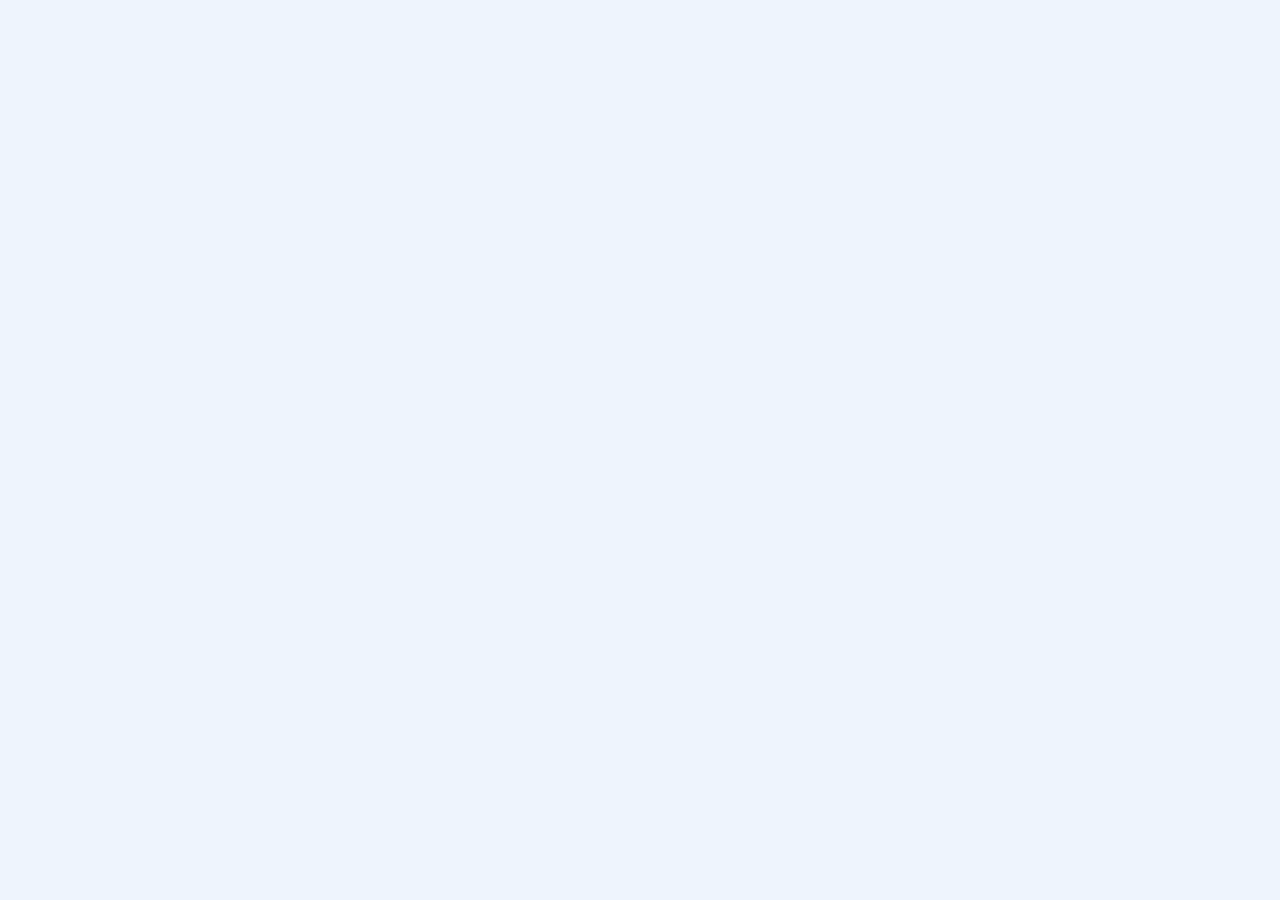
==== commit 88129d21: "Add files via upload" ====
--- a/Spare_part_list_.html
+++ b/Spare_part_list_.html
@@ -17,7 +17,7 @@
     <div id="loading-message">กำลังโหลด...</div>
   </div>
 </div>
-<div id="login-screen" class="login-screen">
+<div id="login-screen" class="login-screen hidden">
   <div class="login-card">
     <h2>🔐 เข้าสู่ระบบคลังอะไหล่</h2>
     <div class="form-group">
@@ -53,6 +53,9 @@
       </div>
     </div>
     <div class="login-hint">กรุณา Login ด้วยบัญชีที่ท่านสมัครใช้งาน</div>
+    <div class="btn-row" style="justify-content:center;margin-top:10px">
+      <button class="btn btn-outline btn-sm" type="button" onclick="closeLoginPrompt()">กลับไปดูรายการ</button>
+    </div>
     <div id="login-message" class="login-message"></div>
   </div>
 </div>
@@ -94,7 +97,7 @@
         <span class="nav-icon">⚠️</span> แจ้งเตือนสต็อกต่ำ
         <span class="nav-badge" id="low-badge">0</span>
       </div>
-      <div class="nav-item" onclick="navigate('recommend')">
+      <div class="nav-item" id="nav-recommend" onclick="navigate('recommend')">
         <span class="nav-icon">💡</span> ข้อแนะนำ
       </div>
     </nav>
@@ -115,7 +118,8 @@
         </button>
         <button class="theme-toggle" id="theme-toggle" onclick="toggleTheme()" type="button" aria-label="Switch theme" title="สลับธีม">☾</button>
         <button class="theme-toggle" id="language-toggle" onclick="toggleLanguage()" type="button" aria-label="Switch language" title="เปลี่ยนภาษา">EN</button>
-        <div class="local-pill" title="ข้อมูลหลักบันทึกใน Firebase และรูปภาพบันทึกใน Cloudinary">☁️ Firebase + Cloudinary</div>
+        <div class="local-pill" title="ข้อมูลหลักและรูปภาพบันทึกใน Firebase">☁️ Firebase Storage</div>
+        <button id="login-btn" class="btn btn-primary btn-sm" onclick="showLoginPrompt()" type="button">เข้าสู่ระบบ</button>
         <div id="user-chip" class="user-chip" style="display:none"></div>
         <button id="logout-btn" class="btn btn-outline btn-sm" onclick="logout()" style="display:none">🚪 ออกระบบ</button>
         <div style="font-size:12px;color:var(--muted)" id="current-date"></div>
@@ -548,6 +552,7 @@
 <script src="https://www.gstatic.com/firebasejs/10.12.5/firebase-app-compat.js"></script>
 <script src="https://www.gstatic.com/firebasejs/10.12.5/firebase-auth-compat.js"></script>
 <script src="https://www.gstatic.com/firebasejs/10.12.5/firebase-firestore-compat.js"></script>
+<script src="https://www.gstatic.com/firebasejs/10.12.5/firebase-storage-compat.js"></script>
 <script src="firebase-config.js"></script>
 <script src="translations.js"></script>
 <script src="app.js"></script>
